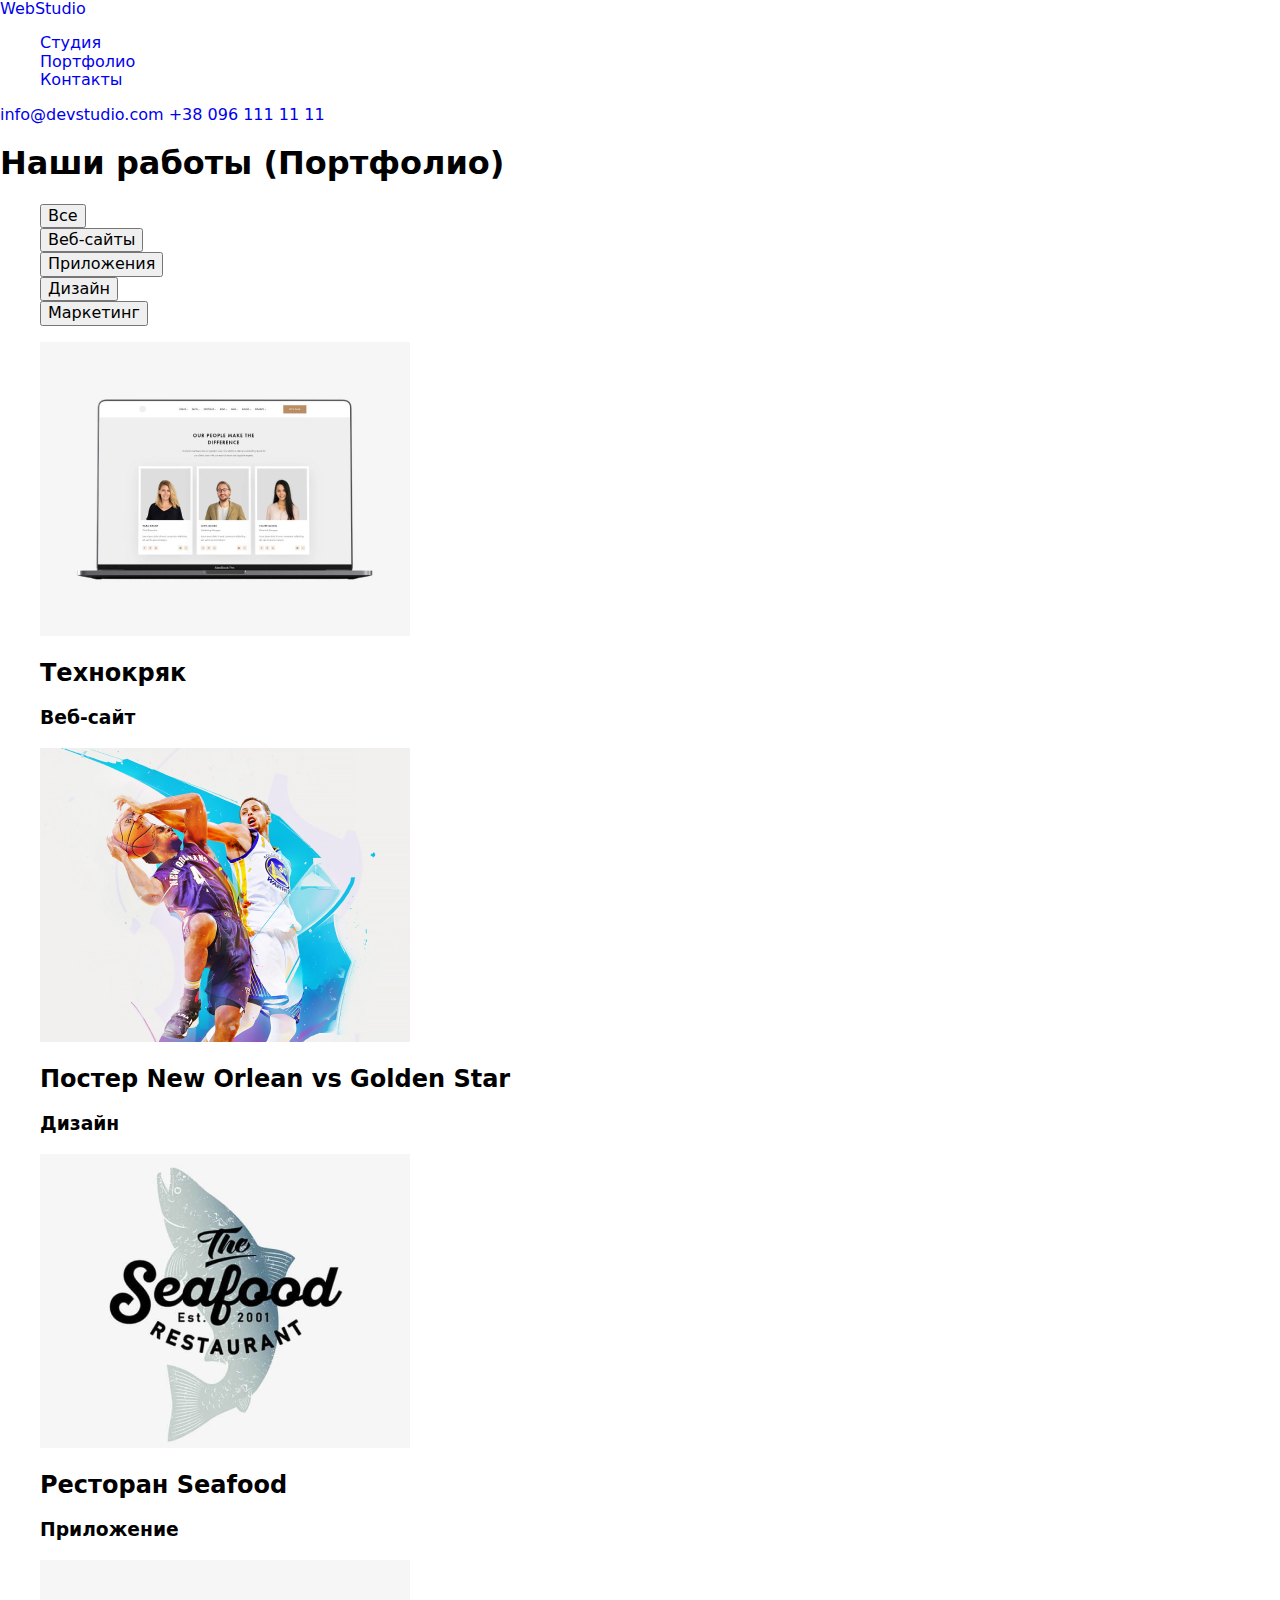
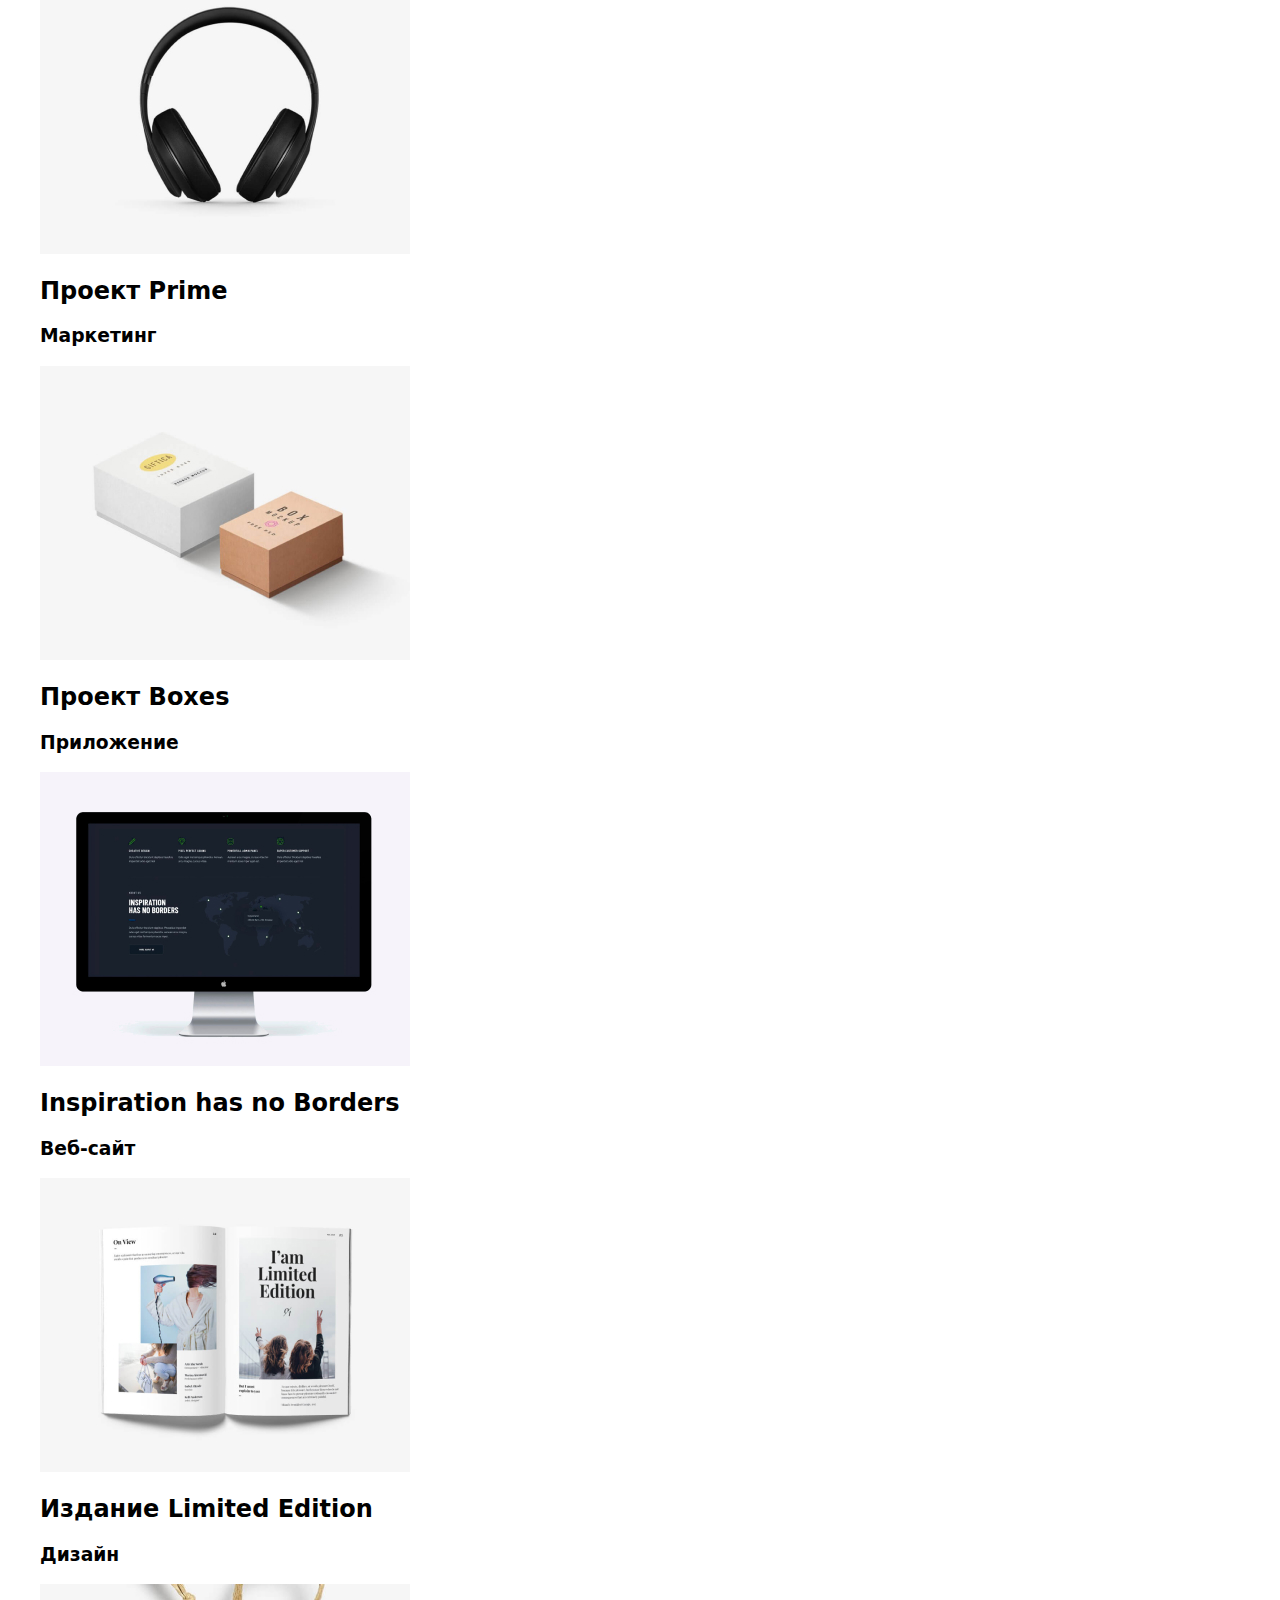
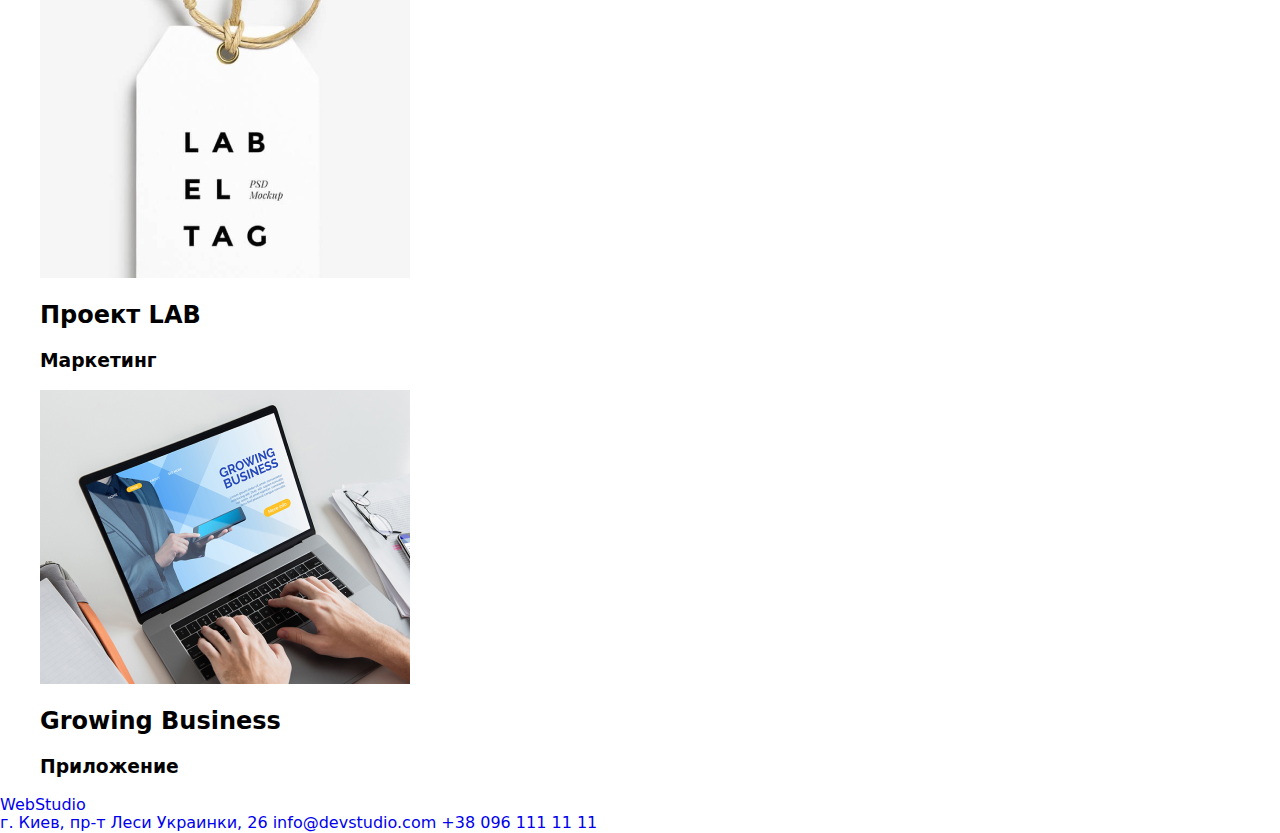
==== portfolio.html @ 27f238e4 "первый круг правок" ====
<!DOCTYPE html>
<html lang="ru">
<head>
    <meta charset="UTF-8">
    <meta http-equiv="X-UA-Compatible" content="IE=edge">
    <meta name="viewport" content="width=device-width, initial-scale=1.0">
    <link rel="stylesheet" href="./css/modern-normalize.css">
    <link rel="stylesheet" href="./css/style.css">
    <link rel="preconnect" href="https://fonts.gstatic.com">
    <link href="https://fonts.googleapis.com/css2?family=Roboto:wght@400;700&display=swap" rel="stylesheet">
    <title>Портфолио</title>
</head>
<body>
    <header>
        <nav>
            <a href="#">WebStudio</a>
            <ul>                
                <li>
                    <a href="./index.html">Студия</a>
                </li>
                <li>
                    <a href="./portfolio.html">Портфолио</a>
                </li>
                <li>
                    <a href="#contacts">Контакты</a>
                </li>
            </ul>
        </nav>
        <address>
            <a href="mailto:info@devstudio.com">info@devstudio.com</a>
            <a href="tel:+380961111111">+38 096 111 11 11</a>
        </address>
    </header>
    <main>
        <section>
            <h1>Наши работы (Портфолио)</h1>
            <ul>
                <li>
                    <button>Все</button>
                </li>
                <li>
                    <button>Веб-сайты</button>
                </li>
                <li>
                    <button>Приложения</button>
                </li>
                <li>
                    <button>Дизайн</button>
                </li>
                <li>
                    <button>Маркетинг</button>
                </li>
            </ul>
            <ul>
                <li>
                    <img src="./images/img.jpg" alt="Визуализация проекта Технокряк" width="370">
                    <h2>Технокряк</h2>
                    <h3>Веб-сайт</h3>
                </li>
                <li>
                    <img src="./images/img (1).jpg" alt="Постер с изображением соперников-баскетболистов" width="370">
                    <h2>Постер New Orlean vs Golden Star</h2>
                    <h3>Дизайн</h3>
                </li>
                <li>
                    <img src="./images/img (2).jpg" alt="Постер ресторана Seafood" width="370">
                    <h2>Ресторан Seafood</h2>
                    <h3>Приложение</h3>
                </li>
                <li>
                    <img src="./images/img (3).jpg" alt="Наушники" width="370">
                    <h2>Проект Prime</h2>
                    <h3>Маркетинг</h3>
                </li>
                <li>
                    <img src="./images/img (4).jpg" alt="Две коробки" width="370">
                    <h2>Проект Boxes</h2>
                    <h3>Приложение</h3>
                </li>
                <li>
                    <img src="./images/img (5).jpg" alt="Экран с включенным сайтом" width="370">
                    <h2>Inspiration has no Borders</h2>
                    <h3>Веб-сайт</h3>
                </li>
                <li>
                    <img src="./images/img (6).jpg" alt="Изображение разворота издания Limited Edition" width="370">
                    <h2>Издание Limited Edition</h2>
                    <h3>Дизайн</h3>
                </li>
                <li>
                    <img src="./images/img (7).jpg" alt="Крафтовая этикетка" width="370">
                    <h2>Проект LAB</h2>
                    <h3>Маркетинг</h3>
                </li>
                <li>
                    <img src="./images/img (8).jpg" alt="Приложение Growing Business на экране ноутбука" width="370">
                    <h2>Growing Business</h2>
                    <h3>Приложение</h3>
                </li>
            </ul>
        </section>
    </main>    
    <footer id="contacts">
        <a href="#">WebStudio</a>
        <address>
            <a href="#">г. Киев, пр-т Леси Украинки, 26</a>
            <a href="mailto:info@devstudio.com">info@devstudio.com</a>
            <a href="tel:+380961111111">+38 096 111 11 11</a>
        </address>
    </footer>
</body>
</html>
---- css/style.css ----
:root {
    --blue-logo-color: rgb(33,150,243,1);
    --black-logo-color: rgb(0,0,0,1);
    --black-text: rgb(33,33,33,1);
    --gray-text: rgb(117,117,117,1);
    --white-text: rgb(255,255,255,1);   


}
@import url('https://fonts.googleapis.com/css2?family=Raleway:wght@400;700&display=swap');

.logo {
    font-family: 'Raleway', sans-serif;

}
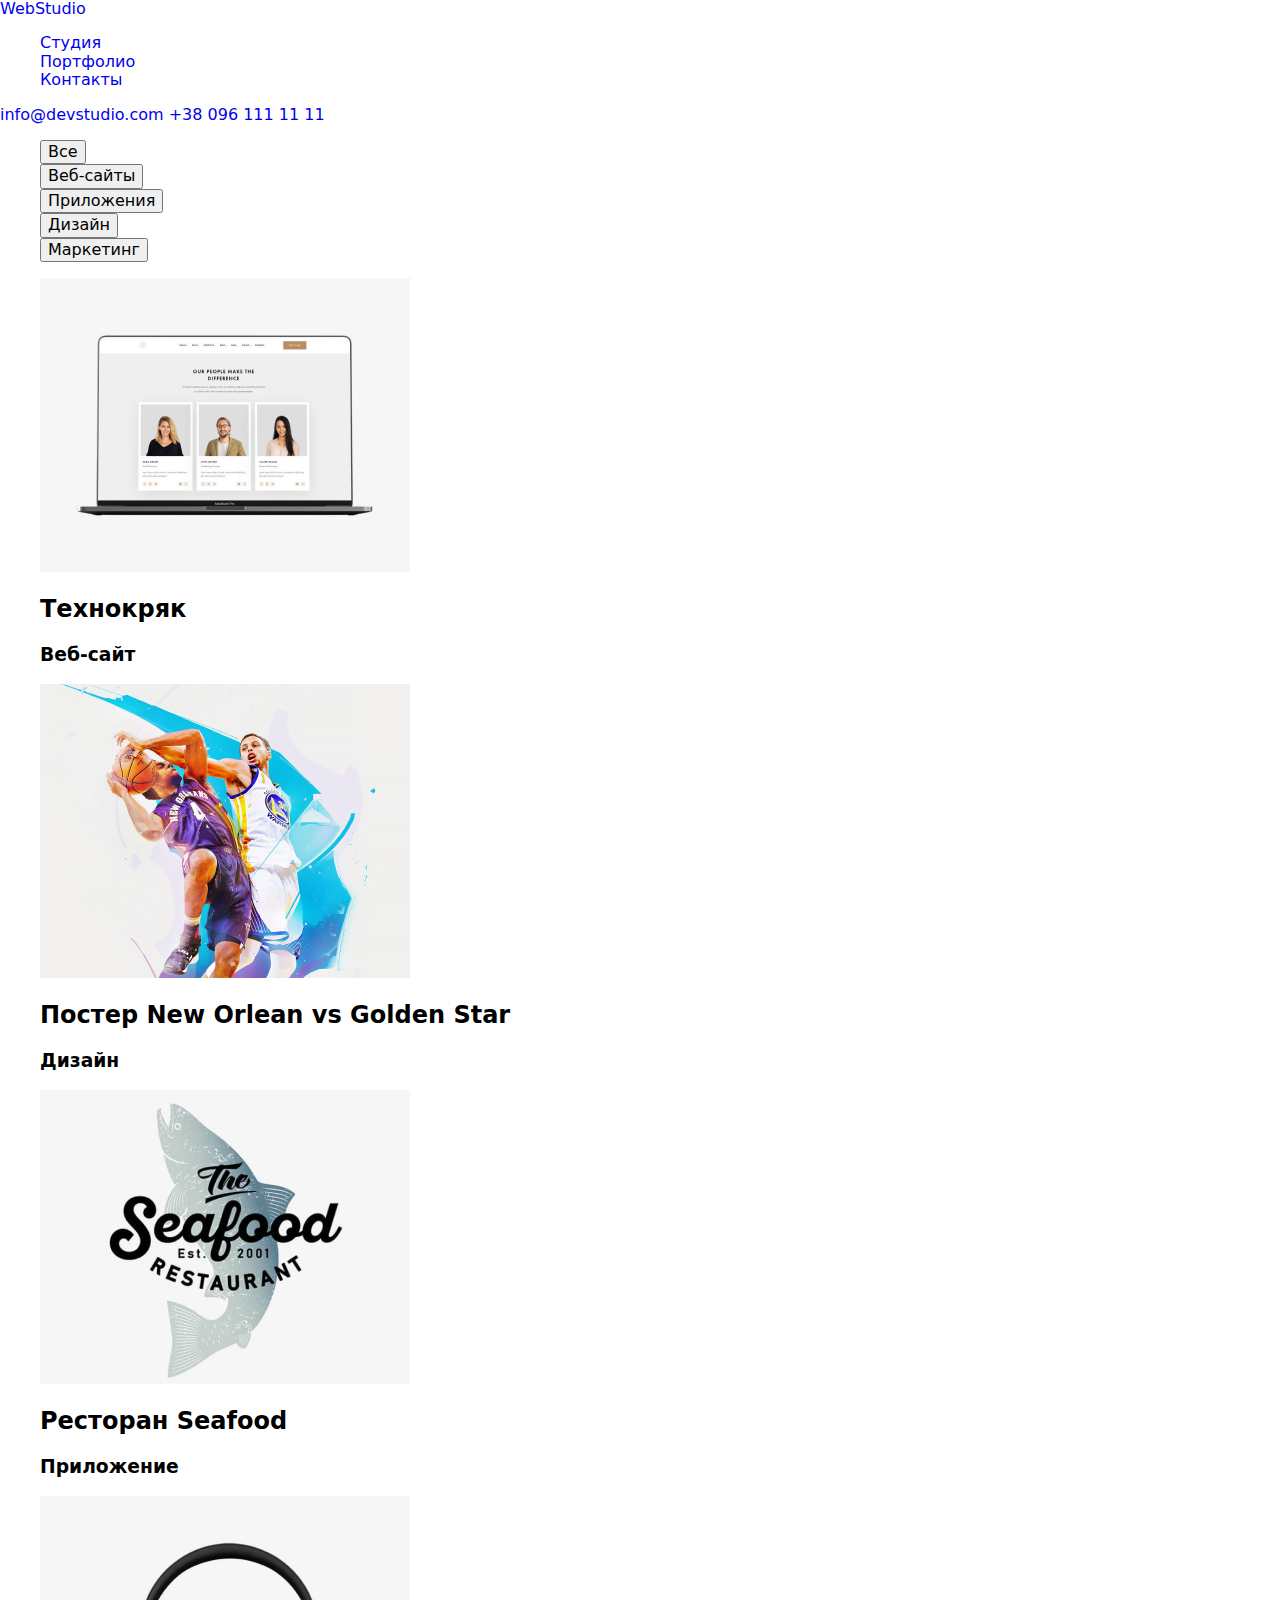
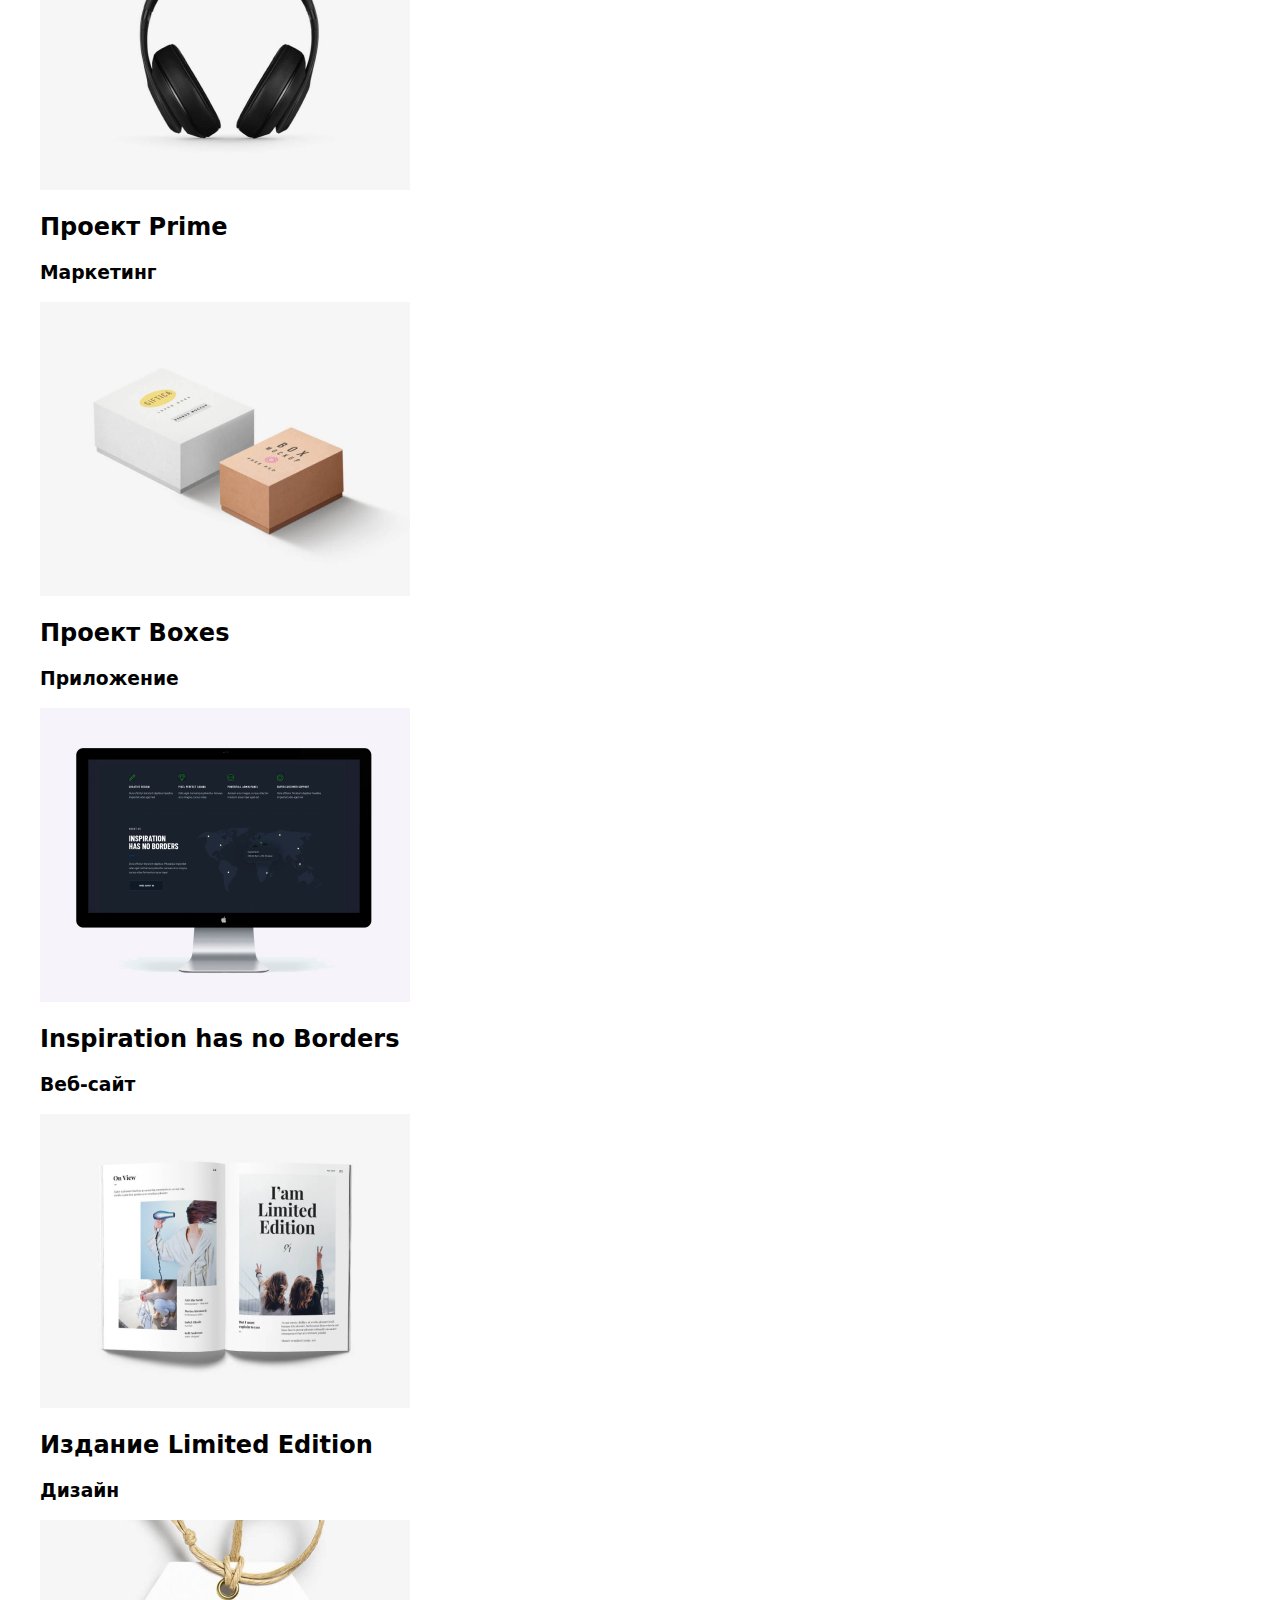
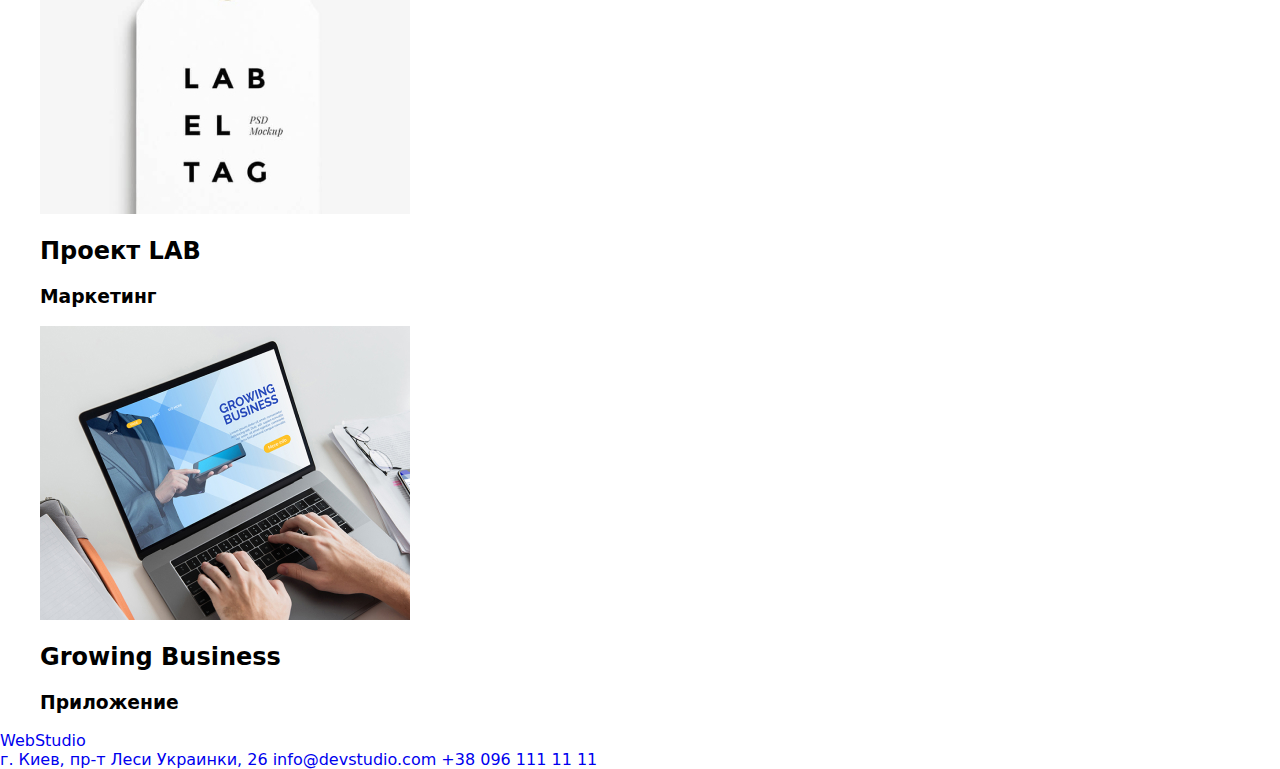
==== commit 7662f574: "header + hero" ====
--- a/portfolio.html
+++ b/portfolio.html
@@ -4,11 +4,11 @@
     <meta charset="UTF-8">
     <meta http-equiv="X-UA-Compatible" content="IE=edge">
     <meta name="viewport" content="width=device-width, initial-scale=1.0">
+    <title>Портфолио</title>
     <link rel="stylesheet" href="./css/modern-normalize.css">
+    <link rel="preconnect" href="https://fonts.gstatic.com">
+    <link href="https://fonts.googleapis.com/css2?family=Raleway:wght@700&family=Roboto:wght@400;500;700;900&display=swap" rel="stylesheet">
     <link rel="stylesheet" href="./css/style.css">
-    <link rel="preconnect" href="https://fonts.gstatic.com">
-    <link href="https://fonts.googleapis.com/css2?family=Roboto:wght@400;700&display=swap" rel="stylesheet">
-    <title>Портфолио</title>
 </head>
 <body>
     <header>
@@ -33,7 +33,7 @@
     </header>
     <main>
         <section>
-            <h1>Наши работы (Портфолио)</h1>
+            <h1 class="visually-hidden">Наши работы (Портфолио)</h1>
             <ul>
                 <li>
                     <button>Все</button>
--- a/css/style.css
+++ b/css/style.css
@@ -1,16 +1,128 @@
 :root {
-    --blue-logo-color: rgb(33,150,243,1);
+
+    /* text */
+    --blue-logo-color-header: rgb(33,150,243,1);
     --black-logo-color: rgb(0,0,0,1);
     --black-text: rgb(33,33,33,1);
-    --gray-text: rgb(117,117,117,1);
+    --grey-text: rgb(117,117,117,1);
     --white-text: rgb(255,255,255,1);   
 
+    /* backgroung */
+    --white-backgroung-header: rgb(255,255,255,1);
+    --grey-background-hero: rgb(47,48,58,1);
+    --blue-button: rgb(33,150,243,1);
+    --grey-button: rgb(245,244,250,1);
+    --team-section-color: rgb(245,244,250,1);
+}
 
+.visually-hidden {
+    position: absolute;
+    width: 1px;
+    height: 1px;
+    margin: -1px;
+    border: 0;
+    padding: 0;
+    white-space: nowrap;
+    clip-path: inset(100%);
+    clip: rect(0 0 0 0);
+    overflow: hidden;
 }
-@import url('https://fonts.googleapis.com/css2?family=Raleway:wght@400;700&display=swap');
+
+/* header section */
+
+header {
+    background-color: var(--white-backgroung-header);
+}
 
 .logo {
     font-family: 'Raleway', sans-serif;
-
+    color: var(--black-logo-color);
+    font-style: normal;
+    font-weight: 400;
+    font-size: 26px;
+    line-height: 31px;
+    letter-spacing: 0.03em;
+    text-shadow: 0px 4px 4px rgba(0, 0, 0, 0.25);
 }
 
+.web {
+    color: var(--blue-logo-color-header);
+}
+
+.navigation-title {
+    color: var(--black-text);
+    font-family: 'Roboto', sans-serif;
+    font-style: normal;
+    font-weight: 500;
+    font-size: 14px;
+    line-height: 16px;
+    letter-spacing: 0.02em;
+    cursor: pointer;
+}
+
+.active-title {
+    color: var(--blue-logo-color-header);
+}
+
+.navigation-title:hover {
+    color: var(--blue-logo-color-header);
+}    
+
+.navigation-title:focus {
+    color: var(--blue-logo-color-header);
+}  
+
+.address-title {
+    color: var(--grey-text);
+    font-family: 'Roboto', sans-serif;
+    font-style: normal;
+    font-weight: 500;
+    font-size: 14px;
+    line-height: 16px;
+    letter-spacing: 0.02em;
+    cursor: pointer;
+}
+
+.address-title:hover {
+    color: var(--blue-logo-color-header);
+}    
+    
+.address-title:focus {
+    color: var(--blue-logo-color-header);
+}  
+
+
+/* hero */
+.hero-section {
+    background-color: var(--grey-background-hero);
+}
+
+.hero-section > h1 {
+    color: var(--white-text);
+    font-family: 'Roboto', sans-serif;
+    font-style: normal;
+    font-weight: 900;
+    font-size: 44px;
+    line-height: 60px;
+    text-align: center;
+    letter-spacing: 0.06em;
+    text-transform: uppercase;
+}
+
+.hero-section > button {
+    background-color: var(--blue-button);
+    color: var(--white-text);
+    font-family: 'Roboto', sans-serif;
+    font-style: normal;
+    font-weight: bold;
+    font-size: 16px;
+    line-height: 30px;
+    display: flex;
+    align-items: center;
+    text-align: center;
+    letter-spacing: 0.06em;
+}
+
+/*
+font-family: 'Raleway', sans-serif;
+font-family: 'Roboto', sans-serif; */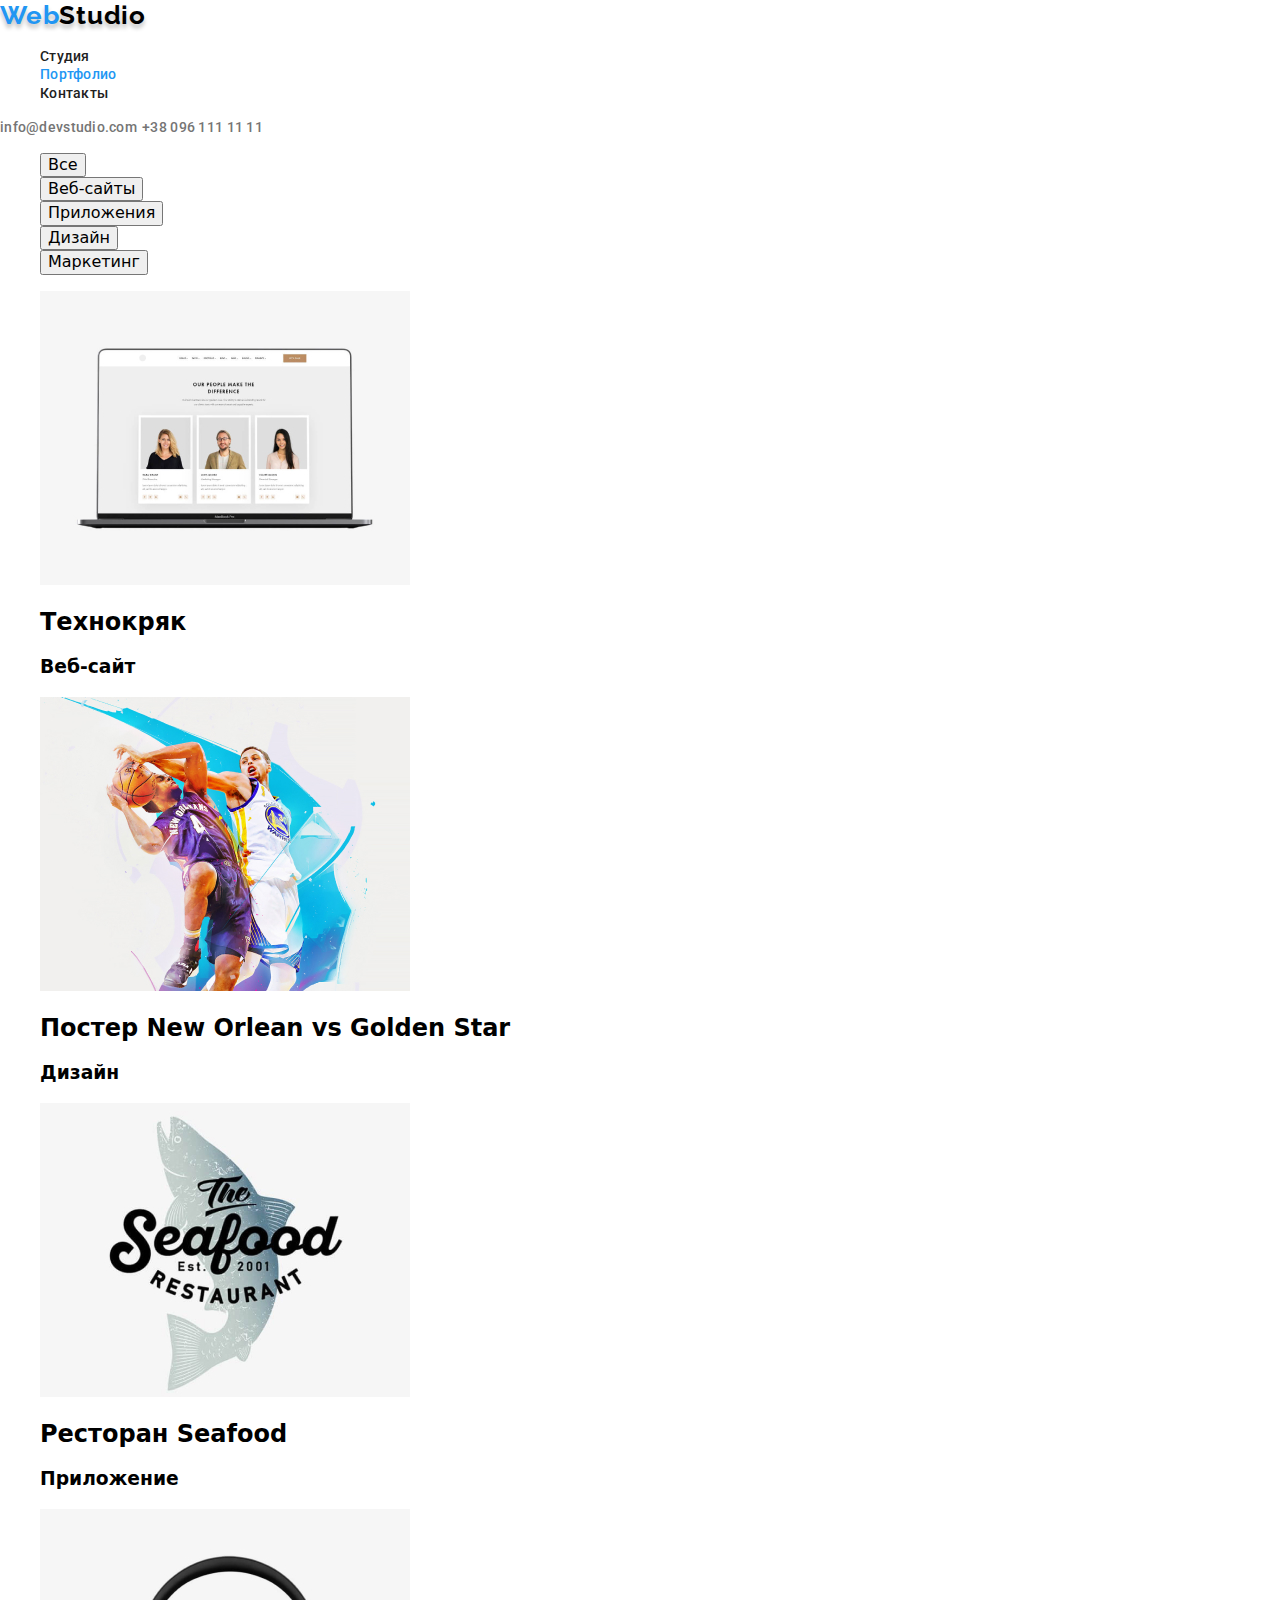
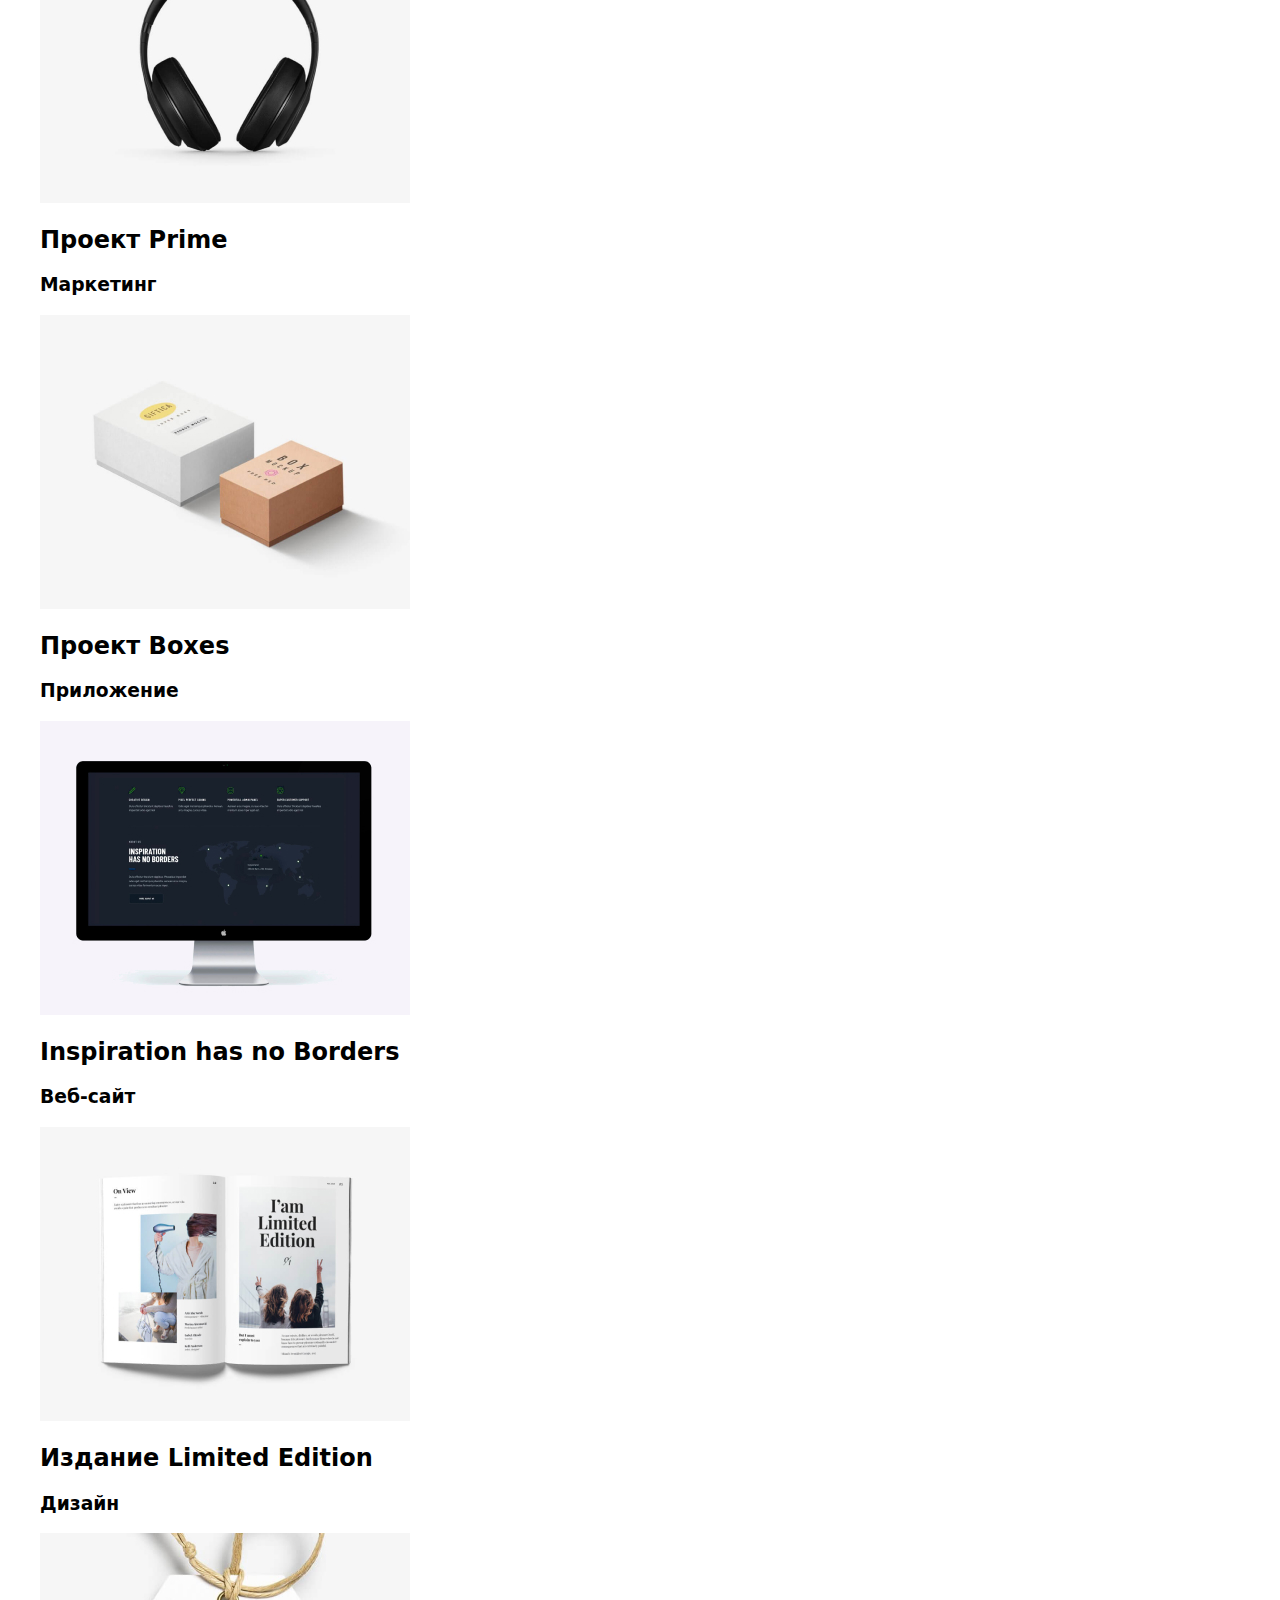
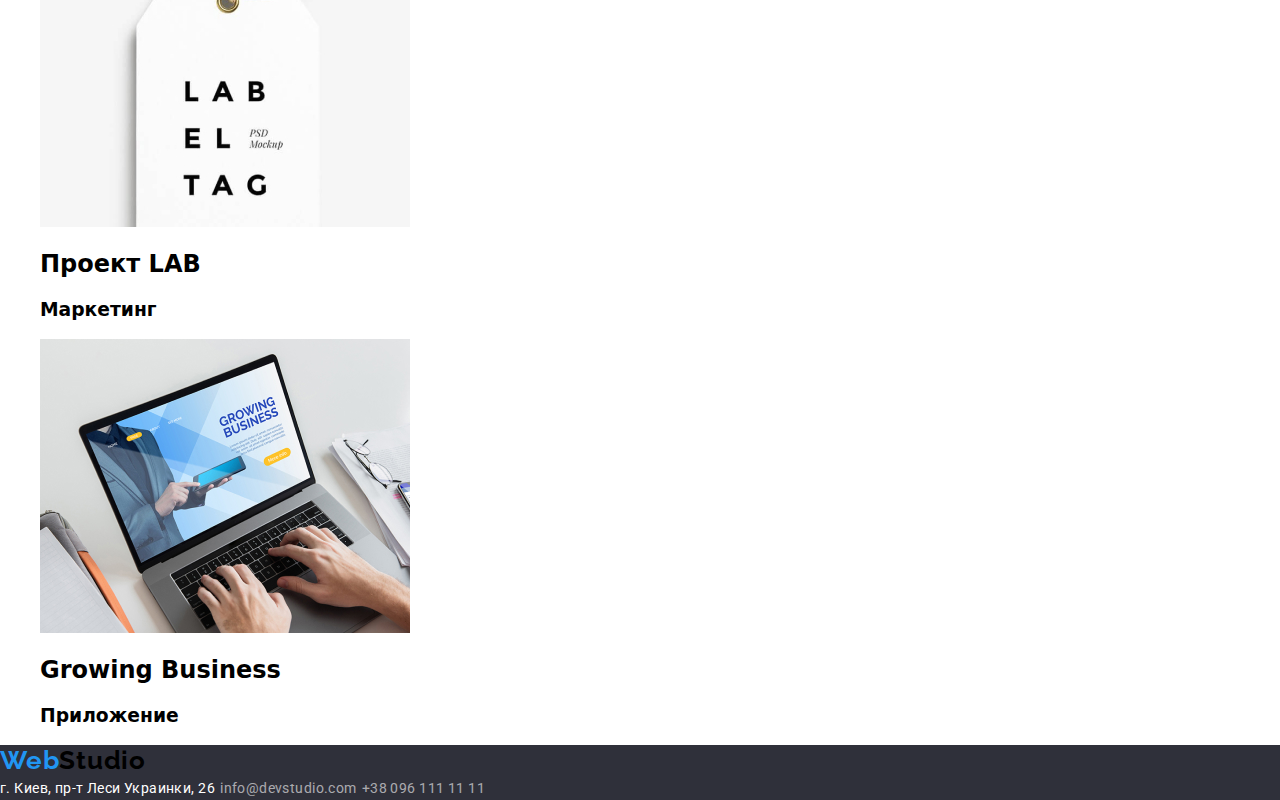
==== commit 91d01619: "index.html are ready" ====
--- a/portfolio.html
+++ b/portfolio.html
@@ -13,22 +13,22 @@
 <body>
     <header>
         <nav>
-            <a href="#">WebStudio</a>
+            <a class="logo" href="./index.html"><span class="web">Web</span>Studio</a>
             <ul>                
                 <li>
-                    <a href="./index.html">Студия</a>
+                    <a class="navigation-title" href="./index.html">Студия</a>
                 </li>
                 <li>
-                    <a href="./portfolio.html">Портфолио</a>
+                    <a class="navigation-title active-title" href="./portfolio.html">Портфолио</a>
                 </li>
                 <li>
-                    <a href="#contacts">Контакты</a>
+                    <a class="navigation-title" href="#contacts">Контакты</a>
                 </li>
             </ul>
         </nav>
         <address>
-            <a href="mailto:info@devstudio.com">info@devstudio.com</a>
-            <a href="tel:+380961111111">+38 096 111 11 11</a>
+            <a class="address-title" href="mailto:info@devstudio.com">info@devstudio.com</a>
+            <a class="address-title" href="tel:+380961111111">+38 096 111 11 11</a>
         </address>
     </header>
     <main>
@@ -100,12 +100,12 @@
             </ul>
         </section>
     </main>    
-    <footer id="contacts">
-        <a href="#">WebStudio</a>
+    <footer class="footer-section" id="contacts">
+        <a class="logo-footer" href="./index.html"><span class="web-footer">Web</span>Studio</a>
         <address>
-            <a href="#">г. Киев, пр-т Леси Украинки, 26</a>
-            <a href="mailto:info@devstudio.com">info@devstudio.com</a>
-            <a href="tel:+380961111111">+38 096 111 11 11</a>
+            <a class="location" href="#">г. Киев, пр-т Леси Украинки, 26</a>
+            <a class="mail-tel" href="mailto:info@devstudio.com">info@devstudio.com</a>
+            <a class="mail-tel" href="tel:+380961111111">+38 096 111 11 11</a>
         </address>
     </footer>
 </body>
--- a/css/style.css
+++ b/css/style.css
@@ -5,14 +5,14 @@
     --black-logo-color: rgb(0,0,0,1);
     --black-text: rgb(33,33,33,1);
     --grey-text: rgb(117,117,117,1);
-    --white-text: rgb(255,255,255,1);   
+    --white-text: rgb(255,255,255,1); 
+    --white-text-tr: rgb(255,255,255,0.6);  
 
     /* backgroung */
     --white-backgroung-header: rgb(255,255,255,1);
     --grey-background-hero: rgb(47,48,58,1);
     --blue-button: rgb(33,150,243,1);
-    --grey-button: rgb(245,244,250,1);
-    --team-section-color: rgb(245,244,250,1);
+    --light-grey-section-color: rgb(245,244,250,1);
 }
 
 .visually-hidden {
@@ -38,7 +38,7 @@
     font-family: 'Raleway', sans-serif;
     color: var(--black-logo-color);
     font-style: normal;
-    font-weight: 400;
+    font-weight: 700;
     font-size: 26px;
     line-height: 31px;
     letter-spacing: 0.03em;
@@ -93,6 +93,7 @@
 
 
 /* hero */
+
 .hero-section {
     background-color: var(--grey-background-hero);
 }
@@ -123,6 +124,123 @@
     letter-spacing: 0.06em;
 }
 
+
+/* features section */
+
+.features-section {
+    background-color: var(--white-backgroung-header);
+}
+
+.feature-title {
+    color: var(--black-text);
+    font-family: 'Roboto', sans-serif;
+    font-style: normal;
+    font-weight: 700;
+    font-size: 14px;
+    line-height: 16px;
+    letter-spacing: 0.03em;
+    text-transform: uppercase;
+}
+
+.feature-description {
+    color: var(--grey-text);
+    font-family: 'Roboto', sans-serif;
+    font-style: normal;
+    font-weight: 400;
+    font-size: 14px;
+    line-height: 24px;
+    letter-spacing: 0.03em;
+}
+
+
+/* work areas */
+
+.section-second-title {
+    color: var(--black-text);
+    font-family: 'Roboto', sans-serif;
+    font-style: normal;
+    font-weight: 700;
+    font-size: 36px;
+    line-height: 42px;
+    text-align: center;
+    letter-spacing: 0.03em;
+}
+
+/* team section */
+
+.team-section {
+    background-color: var(--light-grey-section-color);
+}
+
+.employee-name {
+    color: var(--black-text);
+    font-family: 'Roboto', sans-serif;
+    font-style: normal;
+    font-weight: 500;
+    font-size: 16px;
+    line-height: 19px;
+    text-align: center;
+    letter-spacing: 0.03em;
+}
+
+.job-title {
+    color: var(--grey-text);
+    font-family: 'Roboto', sans-serif;
+    font-style: normal;
+    font-weight: 400;
+    font-size: 16px;
+    line-height: 19px;
+    text-align: center;
+    letter-spacing: 0.03em;
+}
+
+
+/* footer */
+
+.footer-section {
+    background-color: var(--grey-background-hero);
+}
+
+.logo-footer {
+    font-family: 'Raleway', sans-serif;
+    color: var(--black-logo-color);
+    font-style: normal;
+    font-weight: 700;
+    font-size: 26px;
+    line-height: 31px;
+    letter-spacing: 0.03em;
+}
+
+.web-footer {
+    color: var(--blue-logo-color-header);
+}
+
+.location {
+    color: var(--white-text);
+    font-family: 'Roboto', sans-serif;
+    font-style: normal;
+    font-weight: 400;
+    font-size: 14px;
+    line-height: 24px;
+    letter-spacing: 0.03em;
+}
+
+.mail-tel { 
+    color: var(--white-text-tr);
+    font-family: 'Roboto', sans-serif;
+    font-style: normal;
+    font-weight: 400;
+    font-size: 14px;
+    line-height: 24px;
+    letter-spacing: 0.03em;
+}
+
+
+/* page PORTFOLIO */
+
+
+
+
 /*
 font-family: 'Raleway', sans-serif;
 font-family: 'Roboto', sans-serif; */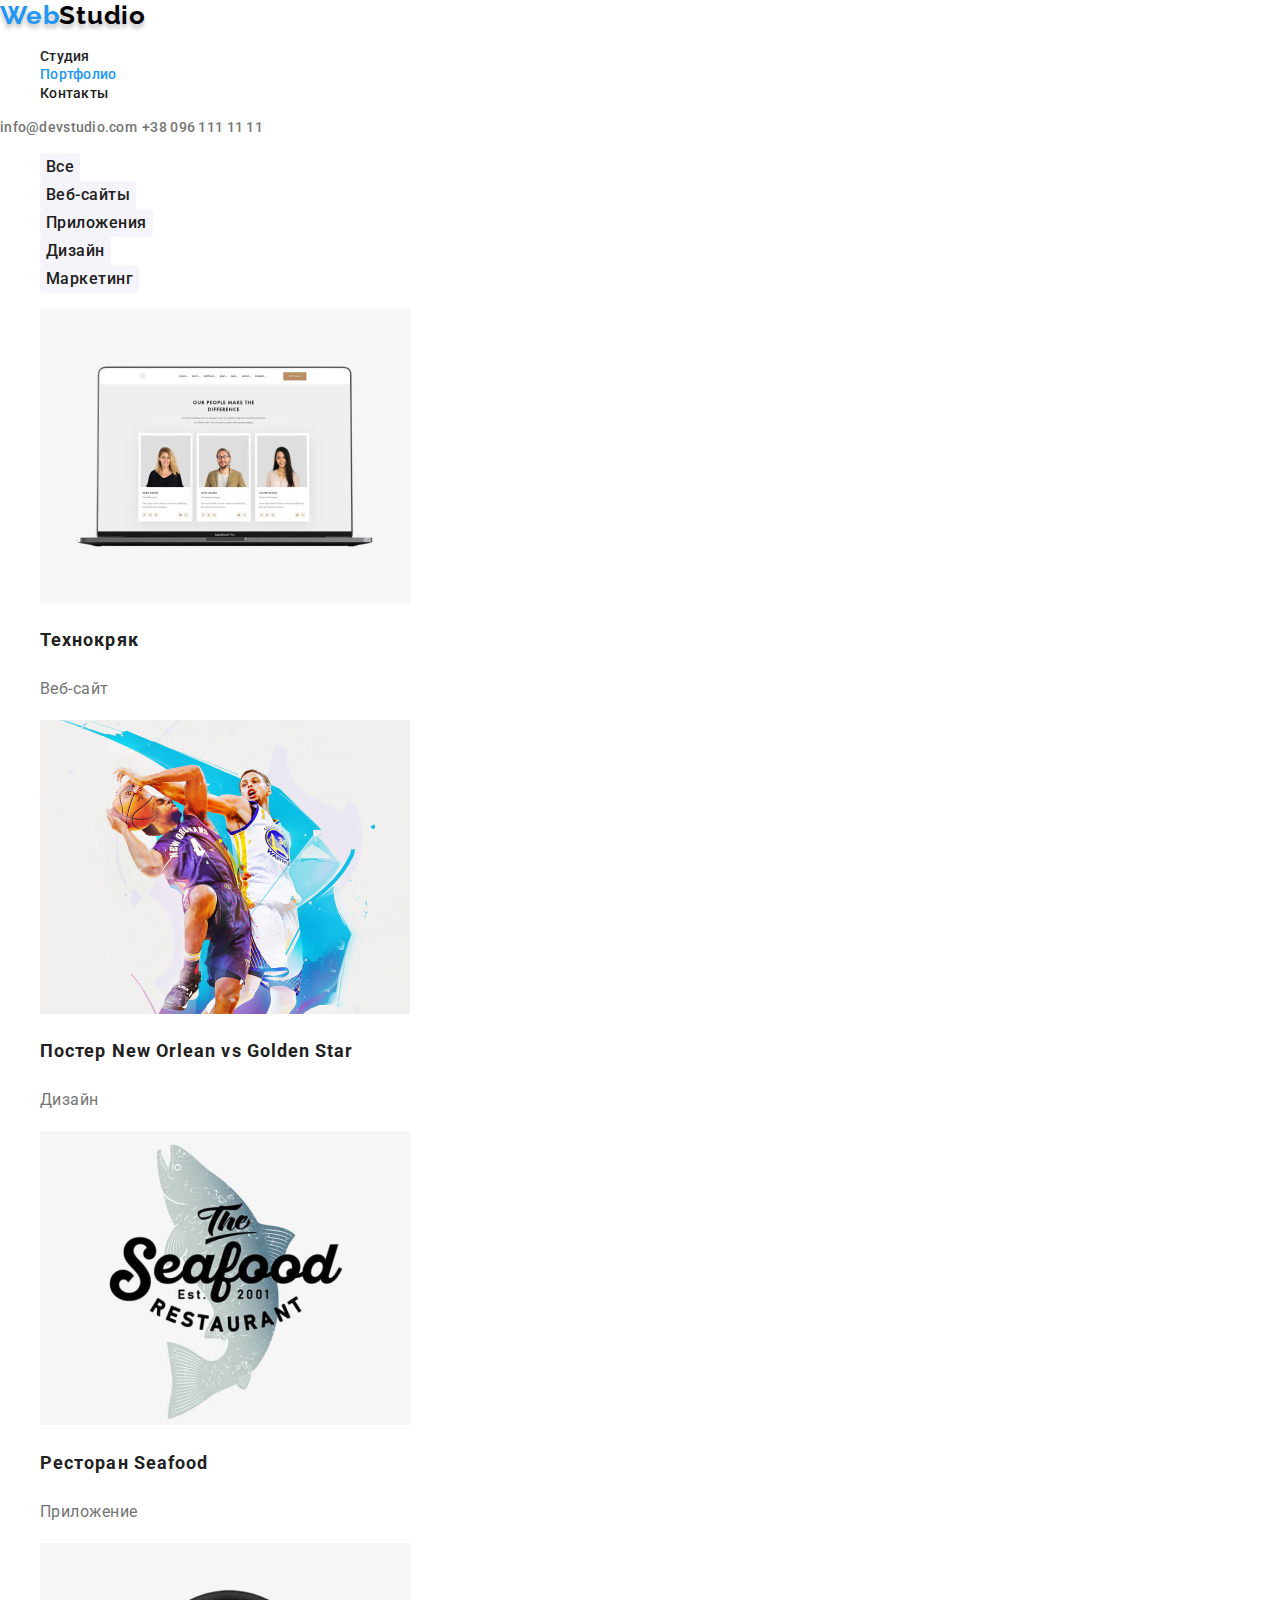
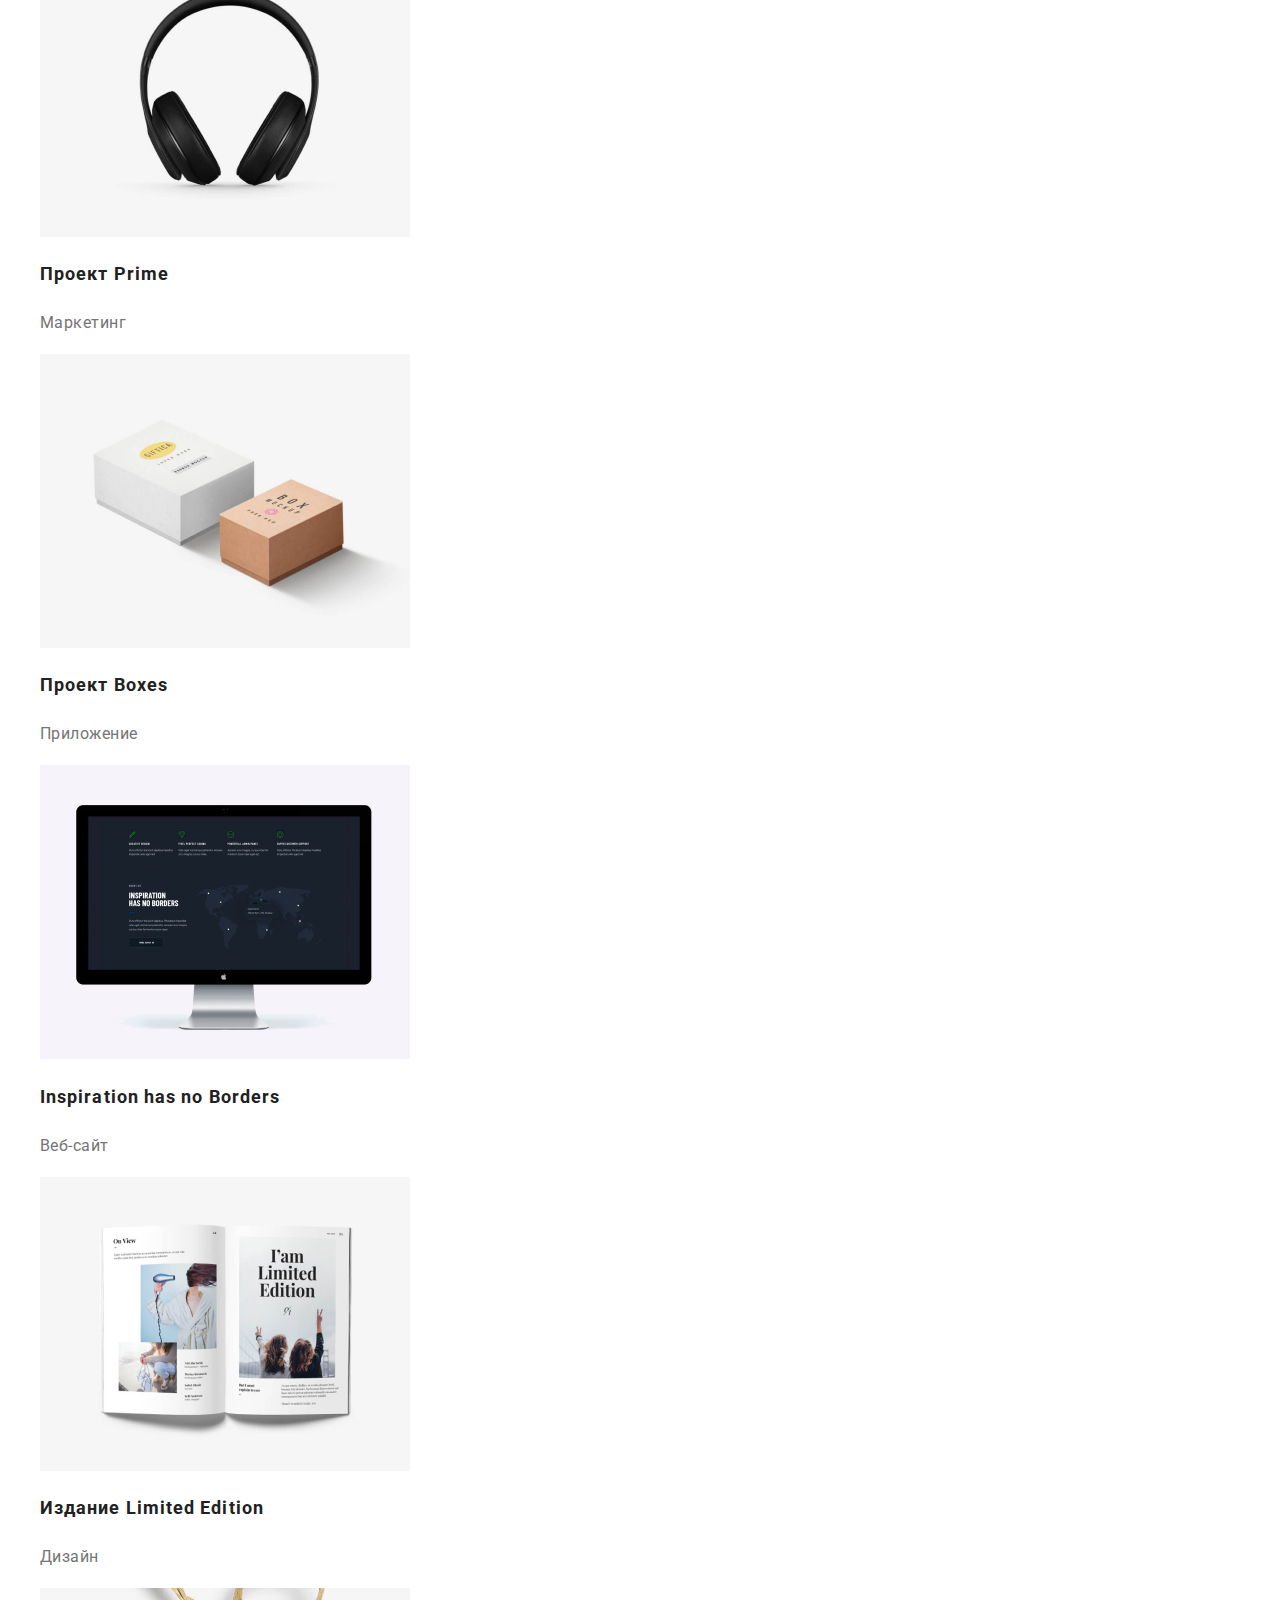
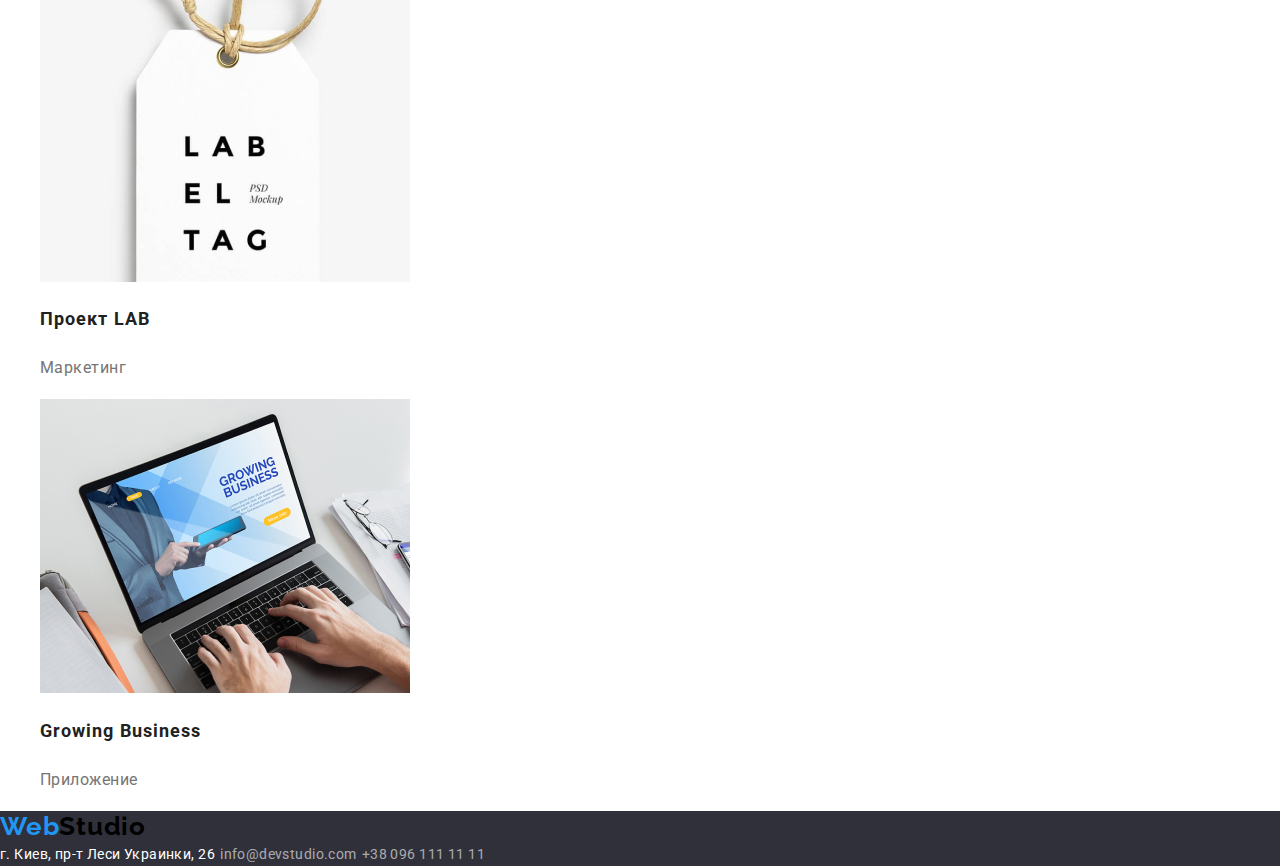
==== commit 032e8a9a: "hw2" ====
--- a/portfolio.html
+++ b/portfolio.html
@@ -36,22 +36,22 @@
             <h1 class="visually-hidden">Наши работы (Портфолио)</h1>
             <ul>
                 <li>
-                    <button>Все</button>
+                    <button class="sort-btn">Все</button>
                 </li>
                 <li>
-                    <button>Веб-сайты</button>
+                    <button class="sort-btn">Веб-сайты</button>
                 </li>
                 <li>
-                    <button>Приложения</button>
+                    <button class="sort-btn">Приложения</button>
                 </li>
                 <li>
-                    <button>Дизайн</button>
+                    <button class="sort-btn">Дизайн</button>
                 </li>
                 <li>
-                    <button>Маркетинг</button>
+                    <button class="sort-btn">Маркетинг</button>
                 </li>
             </ul>
-            <ul>
+            <ul class="projects">
                 <li>
                     <img src="./images/img.jpg" alt="Визуализация проекта Технокряк" width="370">
                     <h2>Технокряк</h2>
--- a/css/style.css
+++ b/css/style.css
@@ -110,7 +110,10 @@
     text-transform: uppercase;
 }
 
-.hero-section > button {
+.order-btn {
+    border: none;
+    box-shadow: 0px 4px 4px rgba(0, 0, 0, 0.15);
+    border-radius: 4px;
     background-color: var(--blue-button);
     color: var(--white-text);
     font-family: 'Roboto', sans-serif;
@@ -238,8 +241,54 @@
 
 /* page PORTFOLIO */
 
-
-
+.sort-btn {
+    border: none;
+    border-radius: 4px;
+    background-color: var(--light-grey-section-color);
+    color: var(--black-text);
+    font-family: 'Roboto', sans-serif;
+    font-style: normal;
+    font-weight: 500;
+    font-size: 16px;
+    line-height: 26px;
+    text-align: center;
+    letter-spacing: 0.03em;
+}
+
+.sort-btn:hover {
+    border: none;
+    box-shadow: 0px 3px 1px rgba(0, 0, 0, 0.1), 0px 1px 2px rgba(0, 0, 0, 0.08), 0px 2px 2px rgba(0, 0, 0, 0.12);
+    border-radius: 4px;
+    background-color: var(--blue-button);
+    color: var(--white-text);
+    font-family: 'Roboto', sans-serif;
+    font-style: normal;
+    font-weight: 500;
+    font-size: 16px;
+    line-height: 26px;
+    text-align: center;
+    letter-spacing: 0.03em;
+}
+
+.projects > li > h2 {
+    color: var(--black-text);
+    font-family: 'Roboto', sans-serif;
+    font-style: normal;
+    font-weight: 700;
+    font-size: 18px;
+    line-height: 36px;
+    letter-spacing: 0.06em;
+}
+
+.projects > li > h3 {
+    color: var(--grey-text);
+    font-family: 'Roboto', sans-serif;
+    font-style: normal;
+    font-weight: 400;
+    font-size: 16px;
+    line-height: 30px;
+    letter-spacing: 0.03em;
+}
 
 /*
 font-family: 'Raleway', sans-serif;
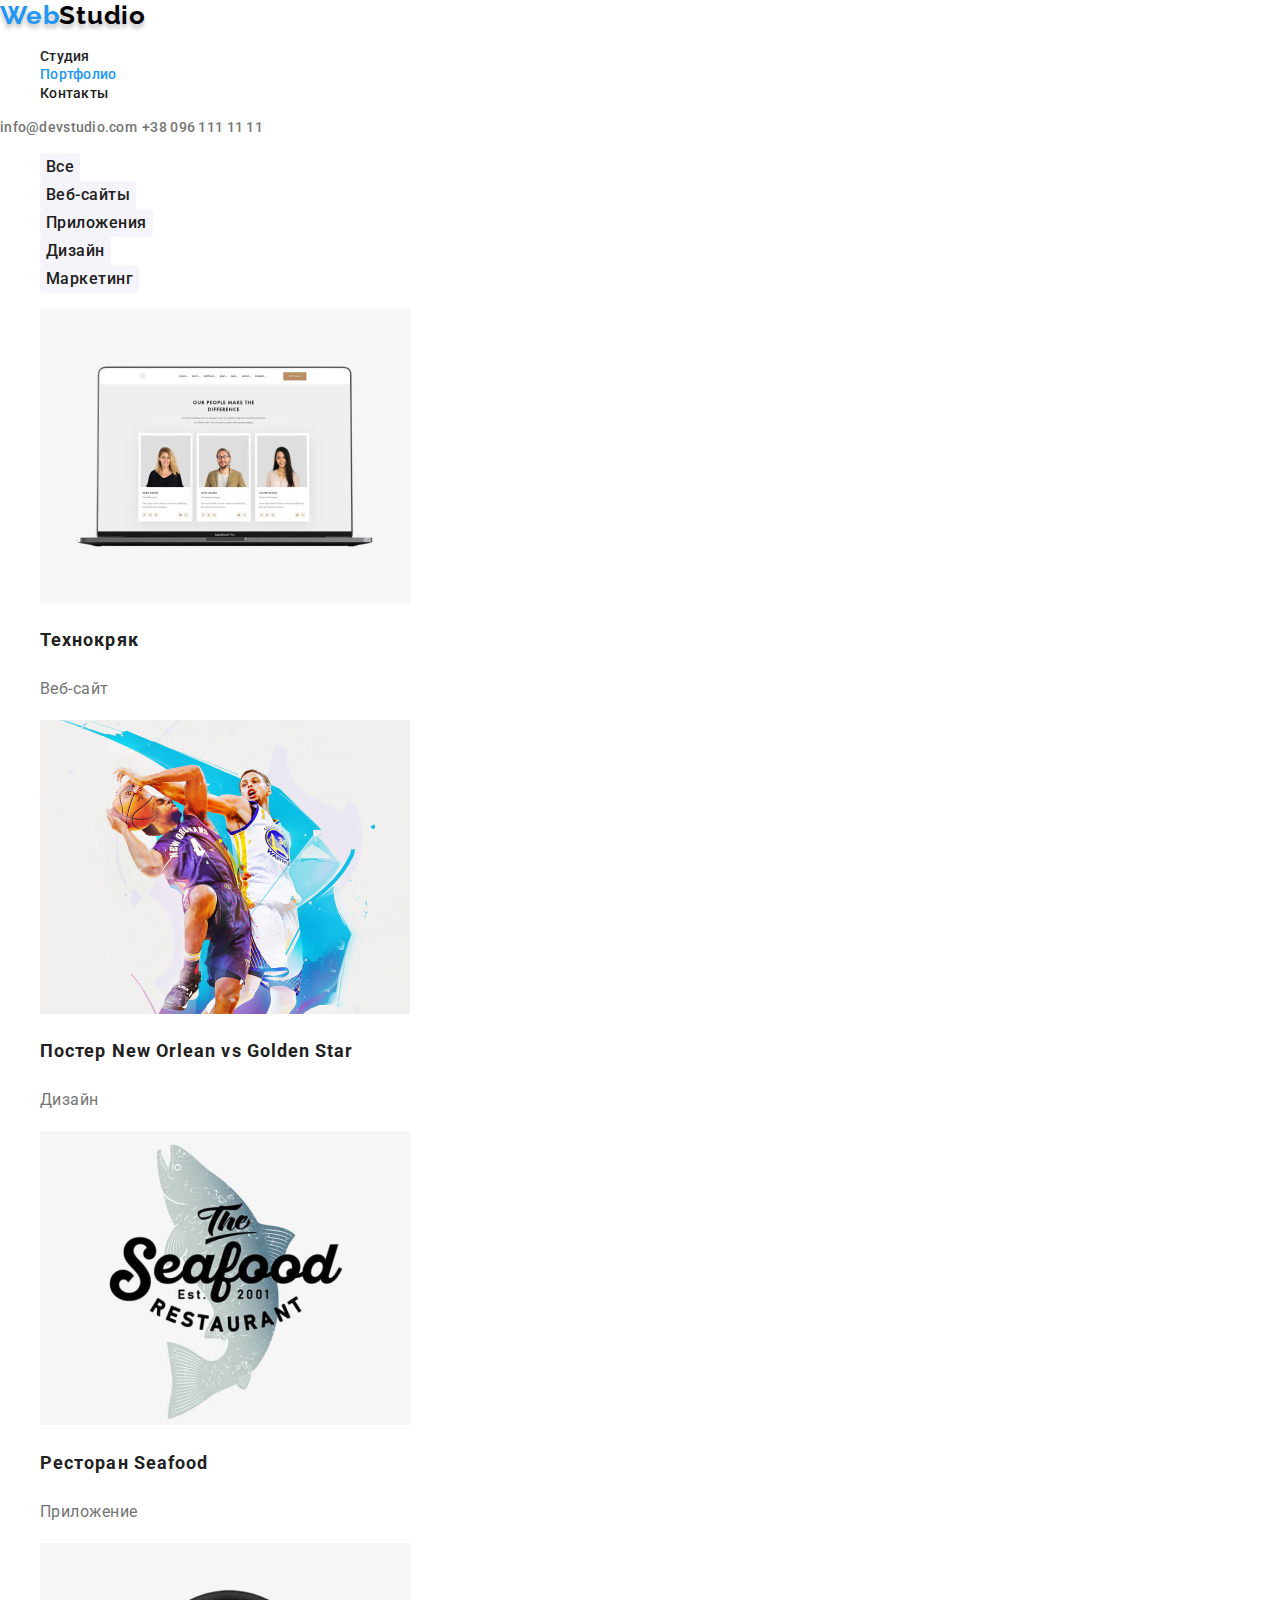
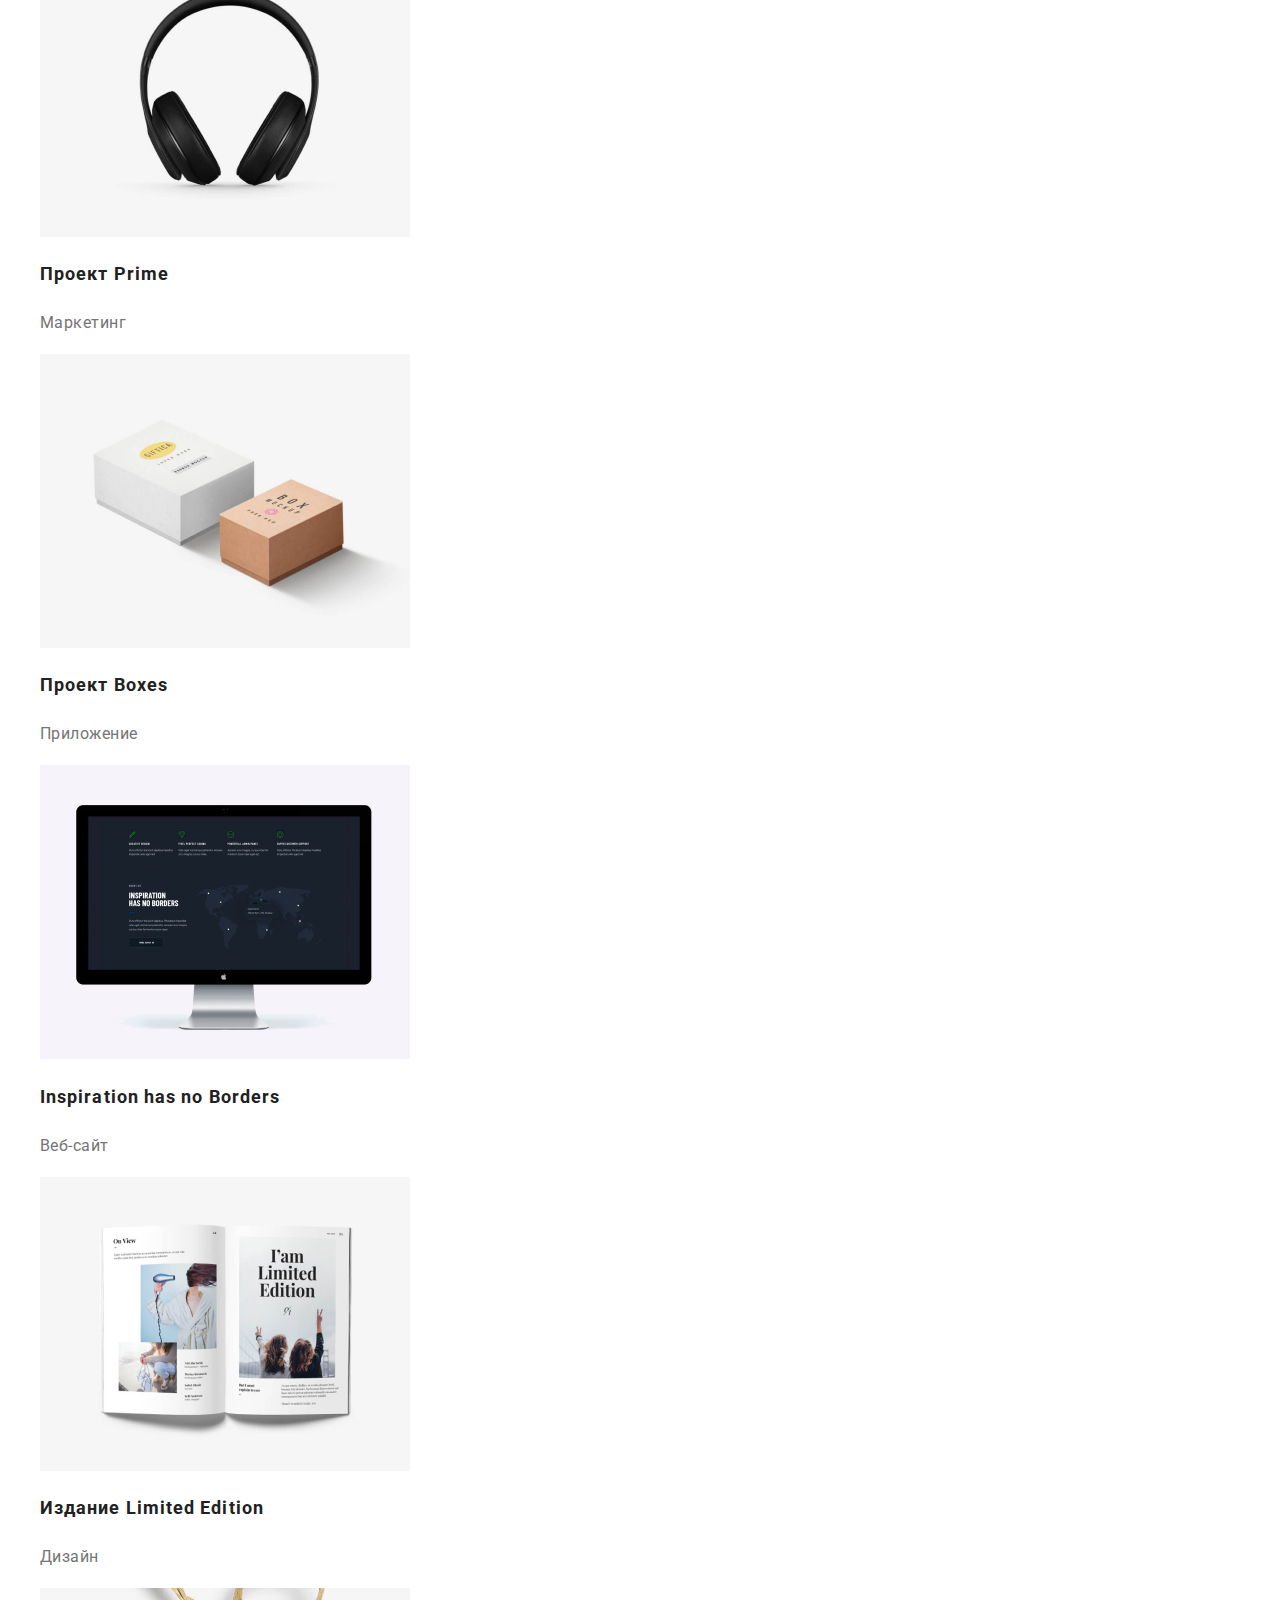
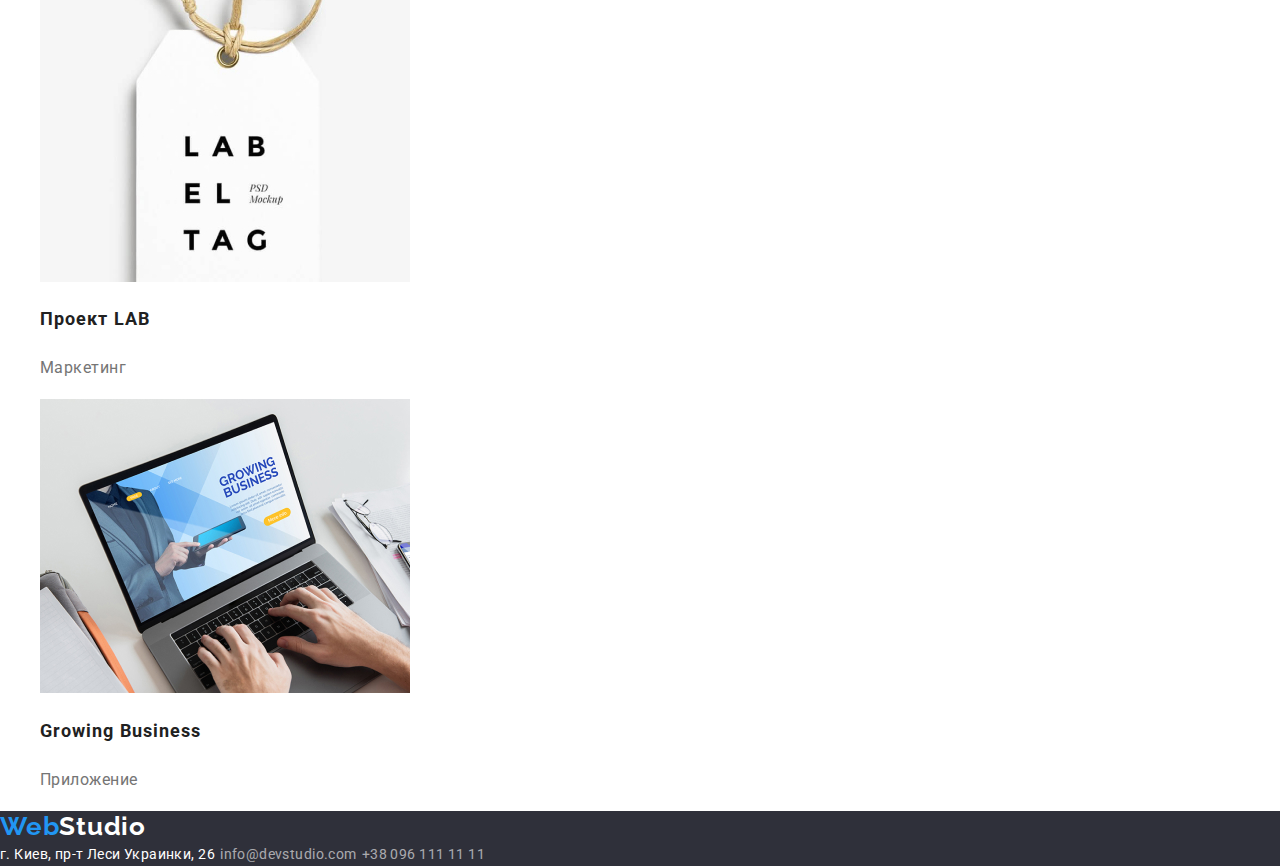
==== commit 1ee5ab43: "photo" ====
--- a/portfolio.html
+++ b/portfolio.html
@@ -53,47 +53,47 @@
             </ul>
             <ul class="projects">
                 <li>
-                    <img src="./images/img.jpg" alt="Визуализация проекта Технокряк" width="370">
+                    <img src="./images/technocryk.jpg" alt="Визуализация проекта Технокряк" width="370">
                     <h2>Технокряк</h2>
                     <h3>Веб-сайт</h3>
                 </li>
                 <li>
-                    <img src="./images/img (1).jpg" alt="Постер с изображением соперников-баскетболистов" width="370">
+                    <img src="./images/poster.jpg" alt="Постер с изображением соперников-баскетболистов" width="370">
                     <h2>Постер New Orlean vs Golden Star</h2>
                     <h3>Дизайн</h3>
                 </li>
                 <li>
-                    <img src="./images/img (2).jpg" alt="Постер ресторана Seafood" width="370">
+                    <img src="./images/seafood_app.jpg" alt="Постер ресторана Seafood" width="370">
                     <h2>Ресторан Seafood</h2>
                     <h3>Приложение</h3>
                 </li>
                 <li>
-                    <img src="./images/img (3).jpg" alt="Наушники" width="370">
+                    <img src="./images/prime_project.jpg" alt="Наушники" width="370">
                     <h2>Проект Prime</h2>
                     <h3>Маркетинг</h3>
                 </li>
                 <li>
-                    <img src="./images/img (4).jpg" alt="Две коробки" width="370">
+                    <img src="./images/boxes_project.jpg" alt="Две коробки" width="370">
                     <h2>Проект Boxes</h2>
                     <h3>Приложение</h3>
                 </li>
                 <li>
-                    <img src="./images/img (5).jpg" alt="Экран с включенным сайтом" width="370">
+                    <img src="./images/website.jpg" alt="Экран с включенным сайтом" width="370">
                     <h2>Inspiration has no Borders</h2>
                     <h3>Веб-сайт</h3>
                 </li>
                 <li>
-                    <img src="./images/img (6).jpg" alt="Изображение разворота издания Limited Edition" width="370">
+                    <img src="./images/limited_edition.jpg" alt="Изображение разворота издания Limited Edition" width="370">
                     <h2>Издание Limited Edition</h2>
                     <h3>Дизайн</h3>
                 </li>
                 <li>
-                    <img src="./images/img (7).jpg" alt="Крафтовая этикетка" width="370">
+                    <img src="./images/labeltag.jpg" alt="Крафтовая этикетка" width="370">
                     <h2>Проект LAB</h2>
                     <h3>Маркетинг</h3>
                 </li>
                 <li>
-                    <img src="./images/img (8).jpg" alt="Приложение Growing Business на экране ноутбука" width="370">
+                    <img src="./images/growing_business.jpg" alt="Приложение Growing Business на экране ноутбука" width="370">
                     <h2>Growing Business</h2>
                     <h3>Приложение</h3>
                 </li>
--- a/css/style.css
+++ b/css/style.css
@@ -206,7 +206,7 @@
 
 .logo-footer {
     font-family: 'Raleway', sans-serif;
-    color: var(--black-logo-color);
+    color: var(--white-text);
     font-style: normal;
     font-weight: 700;
     font-size: 26px;
